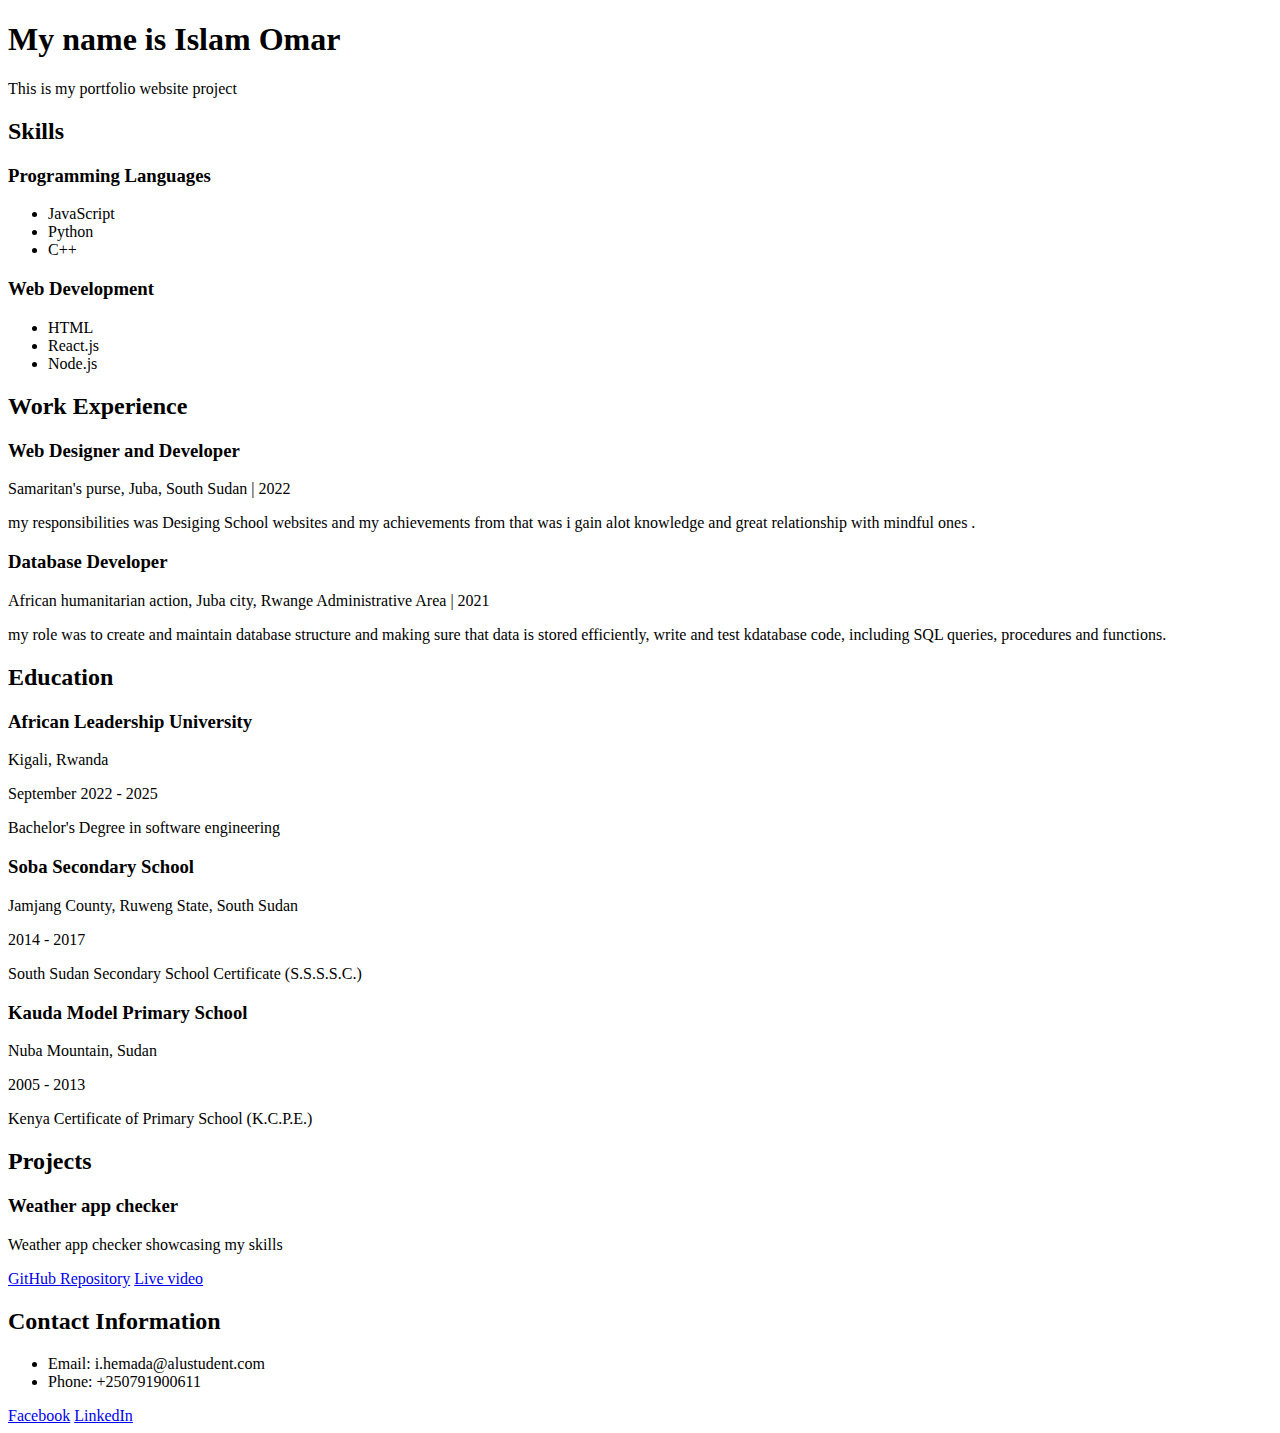
==== index.html @ 02a3b44a "my files" ====
<!DOCTYPE html>
<html>

<head>
    <title>Education details</title>
</head>

<body>
    <header>
        <h1>My name is Islam Omar</h1>
        <p>This is my portfolio website project</p>
    </header>
    <section id="skills">
        <h2>Skills</h2>

        <div class="skill-category">
            <h3>Programming Languages</h3>
            <ul>
                <li>JavaScript</li>
                <li>Python</li>
                <li>C++</li>
            </ul>
        </div>

        <div class="skill-category">
            <h3>Web Development</h3>
            <ul>
                <li>HTML</li>
                <li>React.js</li>
                <li>Node.js</li>
            </ul>
        </div>
    </section>
    <section id="experience">
        <h2>Work Experience</h2>

        <div class="experience-entry">
            <h3>Web Designer and Developer</h3>
            <p>Samaritan's purse, Juba, South Sudan | 2022</p>
            <p>my responsibilities was Desiging School websites and my achievements from that was i gain alot knowledge and great relationship with mindful ones .</p>
        </div>

        <div class="experience-entry">
            <h3>Database Developer</h3>
            <p>African humanitarian action, Juba city, Rwange Administrative Area | 2021</p>
            <p>my role was to create and maintain database structure and making sure that data is stored efficiently,  write and test kdatabase code, including SQL queries, procedures and functions.</p>
        </div>
    </section>
    <section id="education">
        <h2>Education</h2>

        <div class="education-entry">
            <h3>African Leadership University</h3>
            <p>Kigali, Rwanda</p>
            <p>September 2022 - 2025</p>
            <p>Bachelor's Degree in software engineering</p>
        </div>

        <div class="education-entry">
            <h3>Soba Secondary School</h3>
            <p>Jamjang County, Ruweng State, South Sudan</p>
            <p>2014 - 2017</p>
            <p>South Sudan Secondary School Certificate (S.S.S.S.C.)</p>
        </div>

        <div class="education-entry">
            <h3>Kauda Model Primary School</h3>
            <p>Nuba Mountain, Sudan</p>
            <p>2005 - 2013</p>
            <p>Kenya Certificate of Primary School (K.C.P.E.)</p>
        </div>
    </section>
    <section id="projects">
        <h2>Projects</h2>

        <div class="project-entry">
            <h3>Weather app checker</h3>
            <p>Weather app checker showcasing my skills</p>
            <p>
                <a href="https://github.com/Islam-19984/Islam-temperater_app_checker">GitHub Repository</a>
                <a href="https://drive.google.com/drive/my-drive">Live video</a>
            </p>
        </div>
    </section>
    <section id="contact">
        <h2>Contact Information</h2>

        <ul>
            <li>Email: i.hemada@alustudent.com</li>
            <li>Phone: +250791900611</li>
        </ul>
    
        <div class=" social-links">
                    <a href="https://www.facebook.com/profile.php?id=100084134796501&mibextid=ZbWKwL">Facebook</a>
                    <a href="https://www.linkedin.com/in/islam-omar-hemada-a93214251/">LinkedIn</a>
                    </div>
    </section>

    </section>
</body>

</html>
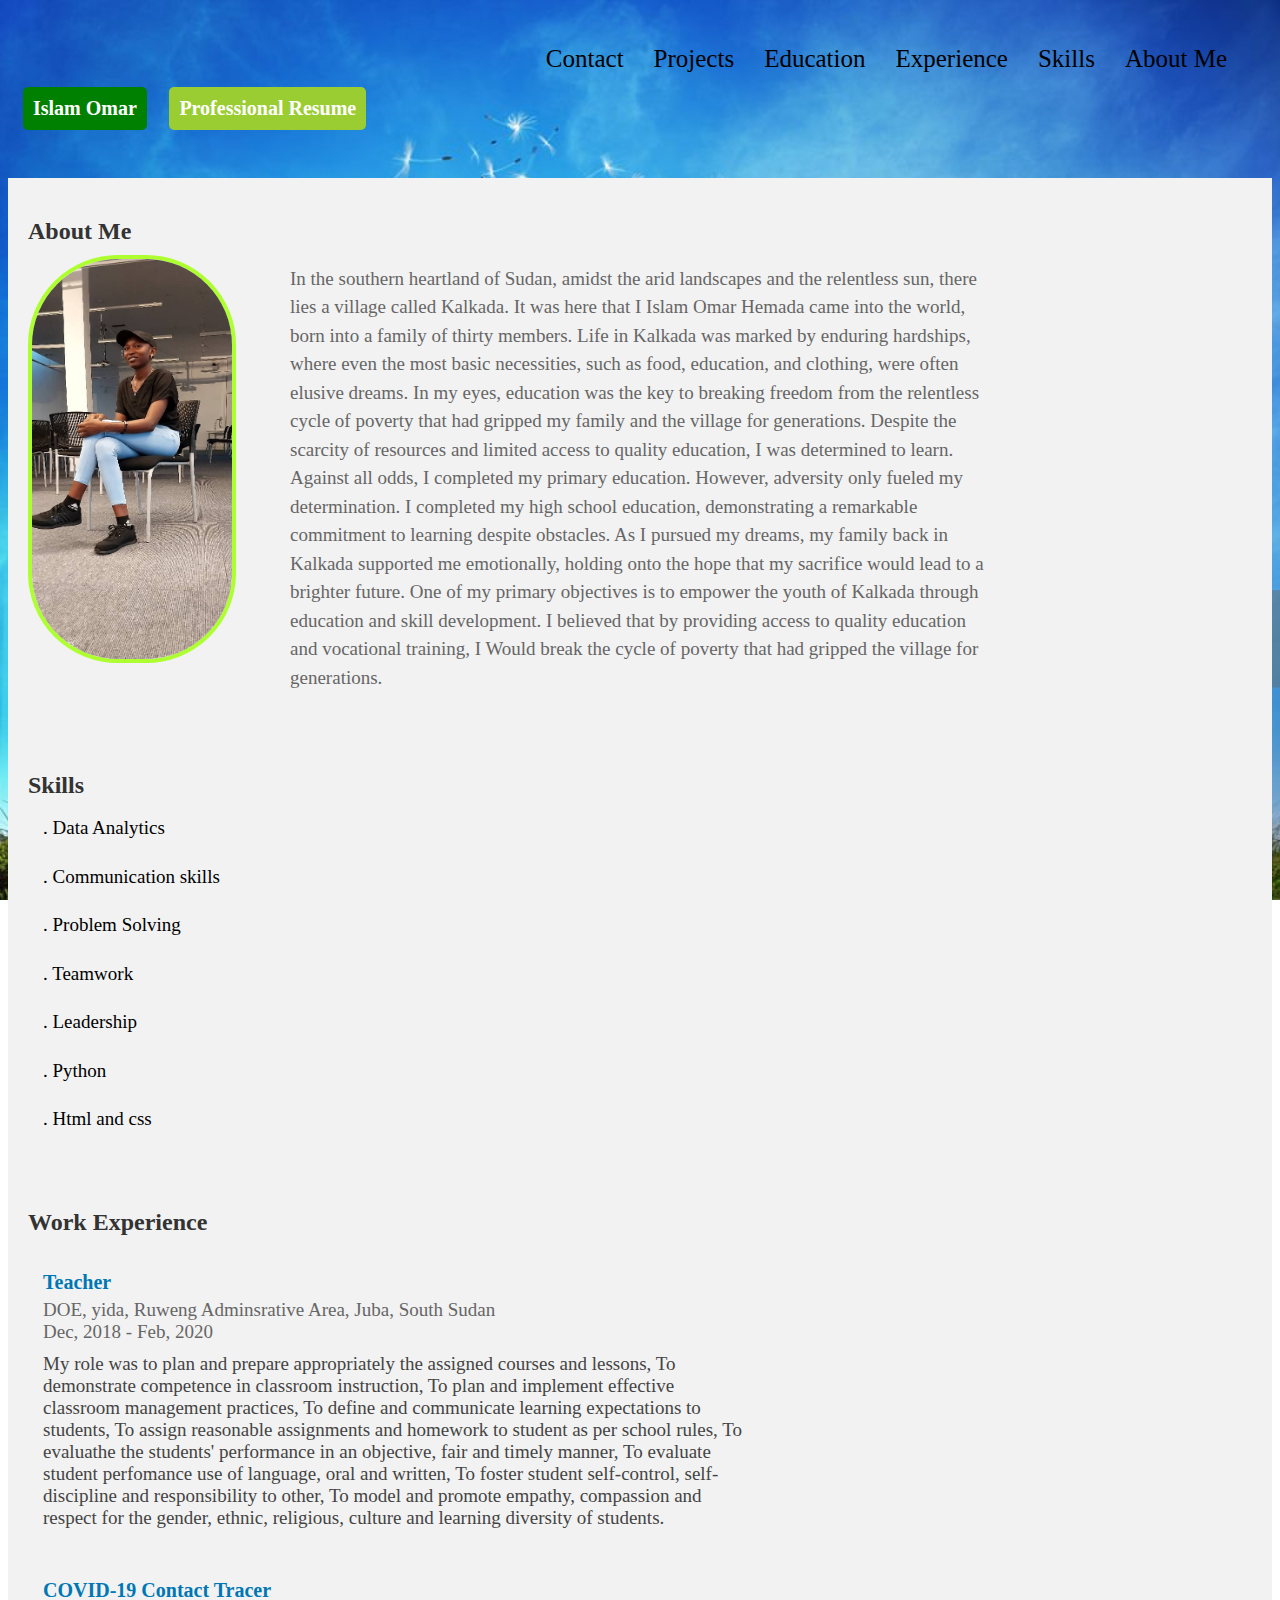
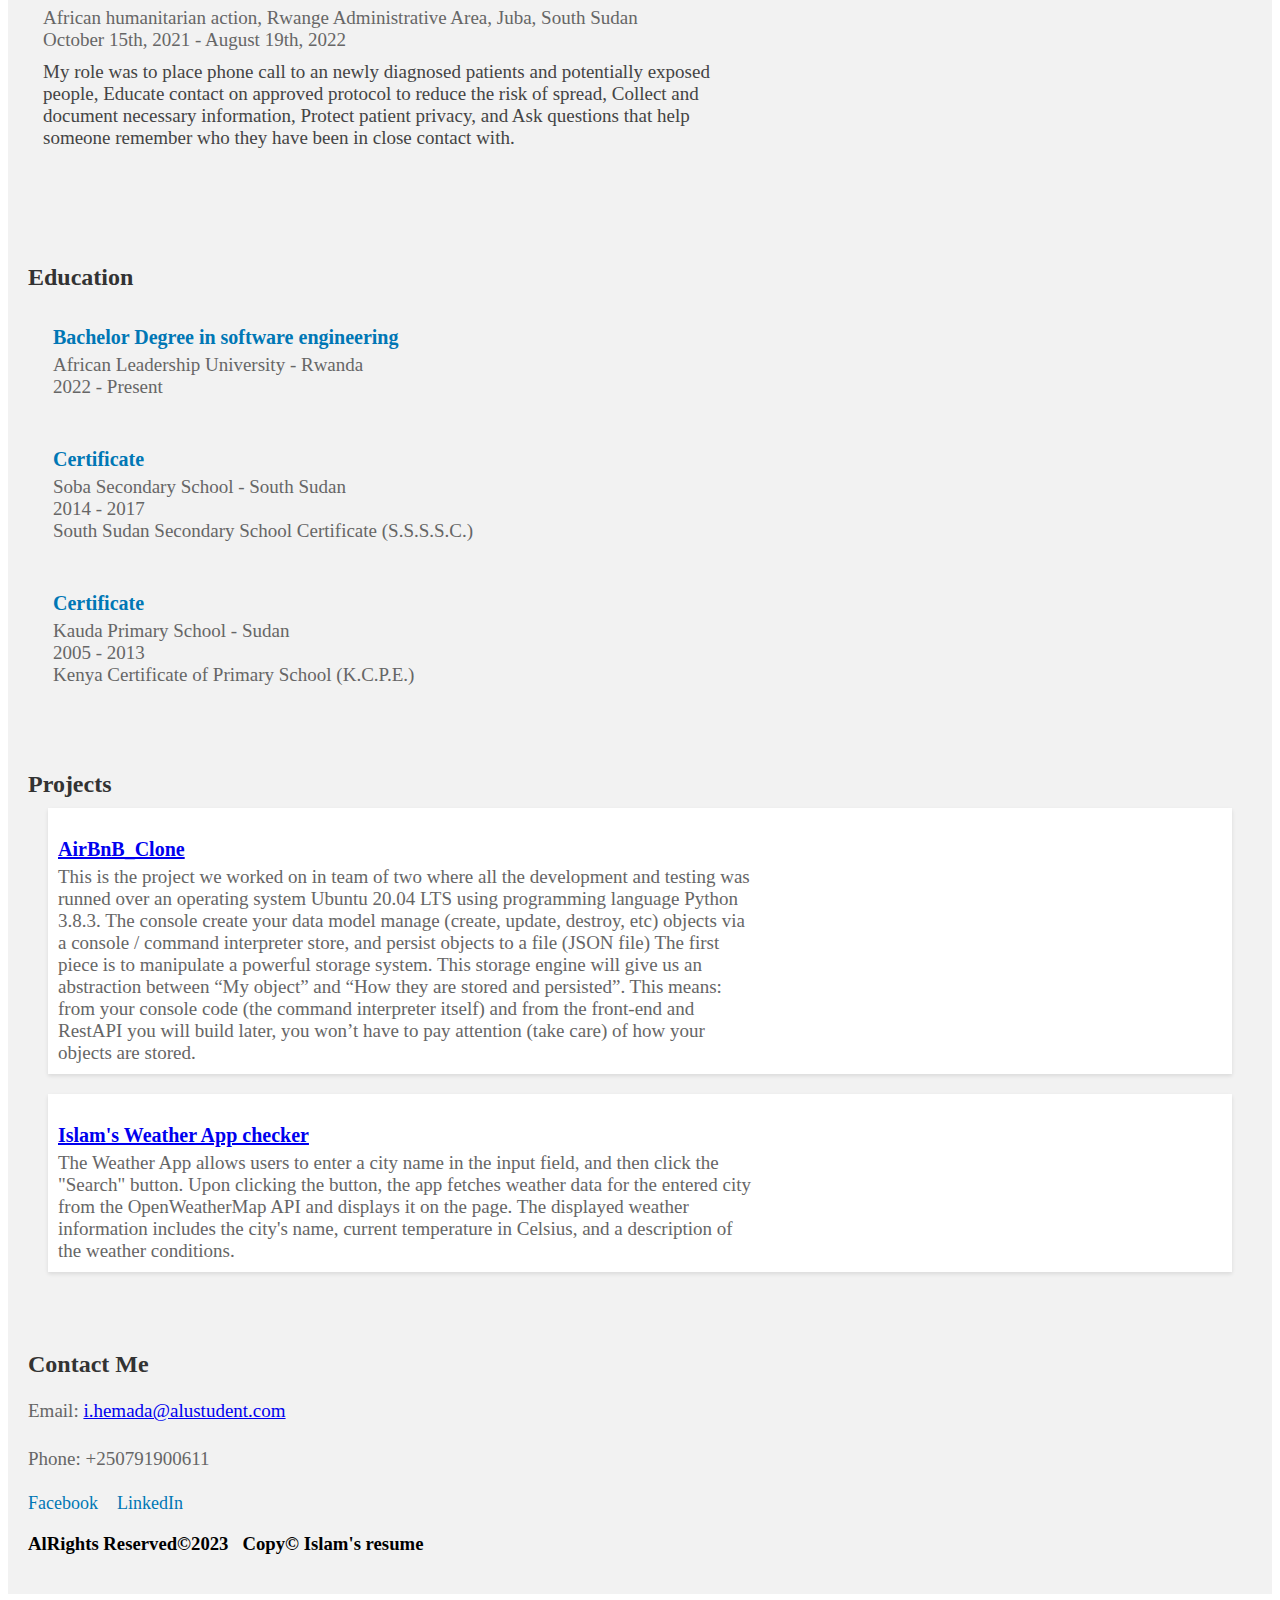
==== commit a9ee01aa: "my resume" ====
--- a/index.html
+++ b/index.html
@@ -1,102 +1,187 @@
 <!DOCTYPE html>
-<html>
+<html lang="en">
 
 <head>
-    <title>Education details</title>
+    <meta charset="UTF-8">
+    <meta name="viewport" content="width=device-width, initial-scale=1.0">
+    <title>Islam's Resume</title>
+    <link rel="stylesheet" href="styles.css">
 </head>
 
 <body>
     <header>
-        <h1>My name is Islam Omar</h1>
-        <p>This is my portfolio website project</p>
+
+        <nav>
+            <ul>
+                <li><a href="#about Me">About Me</a></li>
+                <li><a href="#skills">Skills</a></li>
+                <li><a href="#experience">Experience</a></li>
+                <li><a href="#education">Education</a></li>
+                <li><a href="#projects">Projects</a></li>
+                <li><a href="#contact">Contact</a></li>
+            </ul>
+        </nav>
+        <h1>
+            <span class="name-box">Islam Omar</span>
+            <span class="title-box">Professional Resume</span>
+        </h1>
+
     </header>
-    <section id="skills">
-        <h2>Skills</h2>
 
-        <div class="skill-category">
-            <h3>Programming Languages</h3>
+    <main>
+        <section id="about">
+            <h2>About Me</h2>
+            <img src="alex.mom.jpg" alt="Islam">
+            <p class="short-line">In the southern heartland of Sudan,
+                amidst the arid landscapes and the relentless sun,
+                there lies a village called Kalkada. It was here that
+                I Islam Omar Hemada came into the world, born into a family of
+                thirty members. Life in Kalkada was marked by enduring hardships,
+                where even the most basic necessities, such as food, education,
+                and clothing, were often elusive dreams.
+                In my eyes, education was the key to breaking freedom from the
+                relentless cycle of poverty that had gripped my family and the
+                village for generations. Despite the scarcity of resources and
+                limited access to quality education, I was determined to learn.
+                Against all odds, I completed my primary education.
+                However, adversity only fueled my determination. I completed my
+                high school education, demonstrating a remarkable commitment to
+                learning despite obstacles. As I pursued my dreams, my family back
+                in Kalkada supported me emotionally, holding onto the hope that my
+                sacrifice would lead to a brighter future.
+
+                One of my primary objectives is to empower the youth of Kalkada
+                through education and skill development. I believed that by
+                providing access to quality education and vocational training,
+                I Would break the cycle of poverty that had gripped the village
+                for generations.
+            </p>
+        </section>
+
+        <section id="skills">
+            <h2>Skills</h2>
             <ul>
-                <li>JavaScript</li>
-                <li>Python</li>
-                <li>C++</li>
+                <li>. Data Analytics</li>
+                <li>. Communication skills</li>
+                <li>. Problem Solving</li>
+                <li>. Teamwork</li>
+                <li>. Leadership</li>
+                <li>. Python</li>
+                <li>. Html and css</li>
             </ul>
+        </section>
+
+        <section id="experience">
+            <h2>Work Experience</h2>
+            <ul>
+                <li>
+                    <h3>Teacher</h3>
+                    <p>DOE, yida, Ruweng Adminsrative Area, Juba, South Sudan</p>
+                    <p>Dec, 2018 - Feb, 2020</p>
+                    <p class="short-line">
+                        My role was to plan and prepare appropriately the assigned courses and lessons,
+                        To demonstrate competence in classroom instruction,
+                        To plan and implement effective classroom management practices,
+                        To define and communicate learning expectations to students,
+                        To assign reasonable assignments and homework to student as per school rules,
+                        To evaluathe the students' performance in an objective, fair and timely manner,
+                        To evaluate student perfomance use of language, oral and written,
+                        To foster student self-control, self-discipline and responsibility to other,
+                        To model and promote empathy, compassion and respect for the gender, ethnic,
+                        religious, culture and learning diversity of students.</p>
+                </li>
+                <li>
+                    <h3>COVID-19 Contact Tracer</h3>
+                    <p>African humanitarian action, Rwange Administrative Area, Juba, South Sudan</p>
+                    <p>October 15th, 2021 - August 19th, 2022</p>
+                    <p class="short-line">
+                        My role was to place phone call to an newly diagnosed patients and potentially exposed people,
+                        Educate contact on approved protocol to reduce the risk of spread,
+                        Collect and document necessary information, Protect patient privacy, and
+                        Ask questions that help someone remember who they have been in close contact with.</p>
+                </li>
+                <li>
+            </ul>
+        </section>
+
+        <section id="education">
+            <h2>Education</h2>
+            <ul class="education-list">
+                <li>
+                    <h3>Bachelor Degree in software engineering</h3>
+                    <p>African Leadership University - Rwanda</p>
+                    <p>2022 - Present</p>
+                </li>
+                <li>
+                    <h3>Certificate</h3>
+                    <p>Soba Secondary School - South Sudan</p>
+                    <p>2014 - 2017</p>
+                    <p>South Sudan Secondary School Certificate (S.S.S.S.C.)</p>
+                </li>
+                <li>
+                    <h3>Certificate</h3>
+                    <p>Kauda Primary School - Sudan</p>
+                    <p>2005 - 2013</p>
+                    <p>Kenya Certificate of Primary School (K.C.P.E.)</p>
+                </li>
+            </ul>
+        </section>
+
+
+        <section id="projects">
+            <h2>Projects</h2>
+            <ul class="project-list">
+                <li>
+                    <h3><a href="https://github.com/Islam-19984/alu-AirBnB_clone" target="_blank">AirBnB_Clone</a></h3>
+                    <p class="short-line">This is the project we worked on in team of two where all the development
+                        and testing was runned over an operating system
+                        Ubuntu 20.04 LTS using programming language Python 3.8.3.
+                        The console create your data model manage (create, update, destroy, etc) objects via a console /
+                        command interpreter store,
+                        and persist objects to a file (JSON file) The first piece is to manipulate a powerful storage
+                        system.
+                        This storage engine will give us an abstraction between “My object” and “How they are stored and
+                        persisted”.
+                        This means: from your console code (the command interpreter itself) and from the front-end and
+                        RestAPI you will build later,
+                        you won’t have to pay attention (take care) of how your objects are stored.
+                    </p>
+                </li>
+                <li>
+                    <h3><a href="https://github.com/Islam-19984/Islam-temperater_app_checker" target="_blank">Islam's
+                            Weather App checker</a></h3>
+                    <p class="short-line">The Weather App allows users to enter a city name in the input field,
+                        and then click the "Search" button. Upon clicking the button,
+                        the app fetches weather data for the entered city from the OpenWeatherMap API and displays it on
+                        the page.
+                        The displayed weather information includes the city's name, current temperature in Celsius,
+                        and a description of the weather conditions.
+
+                    </p>
+                </li>
+            </ul>
+        </section>
+
+    </main>
+
+    <footer id="contact">
+        <h2>Contact Me</h2>
+        <p>Email: <a href="mailto:i.hemada@alustudent.com">i.hemada@alustudent.com</a></p>
+        <p>Phone: +250791900611</p>
+
+        <!-- Social Media Links -->
+        <div class="social-media">
+            <a href="https://www.facebook.com/profile.php?id=100084134796501&mibextid=ZbWKwL"
+                target="_blank">Facebook</a>
+            <a href="https://www.linkedin.com/in/islam-omar-hemada-a93214251/" target="_blank">LinkedIn</a>
+            <!-- Add more social media links as needed -->
         </div>
+        <h3>AlRights Reserved&copy;2023 &nbsp; Copy&copy; <a>Islam's resume</a> </h3>
+    </footer>
 
-        <div class="skill-category">
-            <h3>Web Development</h3>
-            <ul>
-                <li>HTML</li>
-                <li>React.js</li>
-                <li>Node.js</li>
-            </ul>
-        </div>
-    </section>
-    <section id="experience">
-        <h2>Work Experience</h2>
 
-        <div class="experience-entry">
-            <h3>Web Designer and Developer</h3>
-            <p>Samaritan's purse, Juba, South Sudan | 2022</p>
-            <p>my responsibilities was Desiging School websites and my achievements from that was i gain alot knowledge and great relationship with mindful ones .</p>
-        </div>
+    <script src="script.js"></script>
 
-        <div class="experience-entry">
-            <h3>Database Developer</h3>
-            <p>African humanitarian action, Juba city, Rwange Administrative Area | 2021</p>
-            <p>my role was to create and maintain database structure and making sure that data is stored efficiently,  write and test kdatabase code, including SQL queries, procedures and functions.</p>
-        </div>
-    </section>
-    <section id="education">
-        <h2>Education</h2>
-
-        <div class="education-entry">
-            <h3>African Leadership University</h3>
-            <p>Kigali, Rwanda</p>
-            <p>September 2022 - 2025</p>
-            <p>Bachelor's Degree in software engineering</p>
-        </div>
-
-        <div class="education-entry">
-            <h3>Soba Secondary School</h3>
-            <p>Jamjang County, Ruweng State, South Sudan</p>
-            <p>2014 - 2017</p>
-            <p>South Sudan Secondary School Certificate (S.S.S.S.C.)</p>
-        </div>
-
-        <div class="education-entry">
-            <h3>Kauda Model Primary School</h3>
-            <p>Nuba Mountain, Sudan</p>
-            <p>2005 - 2013</p>
-            <p>Kenya Certificate of Primary School (K.C.P.E.)</p>
-        </div>
-    </section>
-    <section id="projects">
-        <h2>Projects</h2>
-
-        <div class="project-entry">
-            <h3>Weather app checker</h3>
-            <p>Weather app checker showcasing my skills</p>
-            <p>
-                <a href="https://github.com/Islam-19984/Islam-temperater_app_checker">GitHub Repository</a>
-                <a href="https://drive.google.com/drive/my-drive">Live video</a>
-            </p>
-        </div>
-    </section>
-    <section id="contact">
-        <h2>Contact Information</h2>
-
-        <ul>
-            <li>Email: i.hemada@alustudent.com</li>
-            <li>Phone: +250791900611</li>
-        </ul>
-    
-        <div class=" social-links">
-                    <a href="https://www.facebook.com/profile.php?id=100084134796501&mibextid=ZbWKwL">Facebook</a>
-                    <a href="https://www.linkedin.com/in/islam-omar-hemada-a93214251/">LinkedIn</a>
-                    </div>
-    </section>
-
-    </section>
 </body>
 
 </html>--- a/styles.css
+++ b/styles.css
@@ -0,0 +1,313 @@
+/* Style for the background image */
+body {
+    background-image: url('my flower 🌸.jpg'); /* Replace with the actual image path or URL */
+    background-size: cover; /* Adjust the image size to cover the entire viewport */
+    background-attachment: fixed; /* Fix the background in place as the page scrolls */
+}
+
+/* Style for the header section */
+/* Style for the header list */
+header, ul, li {
+    list-style: none;
+    padding: 5px;
+    margin: 10px;
+    margin-top: 10px;
+    margin-bottom: 10px;
+    font-size: 25px;
+    color: black;
+}
+
+/* Style for the list items */
+header ul li {
+    display: flex; /* Display items horizontally */
+    margin-right: 10px; /* Add space between items */
+    float: right; /* Align items to the right */
+}
+
+/* Style for the links */
+header ul li {
+    text-emphasis-color: black;
+    text-decoration: none;
+    color: black; /* Change the color to your preference */
+}
+header ul li a {
+    text-emphasis-color: black;
+    text-decoration: none;
+    color: black; /* Change the color to your preference */
+}
+
+/* Additional style for the links on hover, if desired */
+header ul li a:hover {
+    color: yellow; /* Change the color on hover to your preference */
+}
+
+/* Style for the name box */
+.name-box {
+    font-size: 20px;
+    display: inline-block;
+    padding: 10px;
+    background-color: green; /* Background color for the box */
+    color: #fff; /* Text color inside the box */
+    margin-right: 10px; /* Add spacing between the name and title boxes */
+    border-radius: 5px; /* Add rounded corners to the box */
+}
+
+/* Style for the title box */
+.title-box {
+    font-size: 20px;
+    display: inline-block;
+    padding: 10px;
+    background-color: yellowgreen; /* Background color for the box */
+    color: #fff; /* Text color inside the box */
+    border-radius: 5px; /* Add rounded corners to the box */
+}
+
+
+/* Style for the 'About Me' section */
+/* Style for the image */
+#about img {
+    width: 200px; /* Set the width of the image */
+    height: 400px; /* Automatically adjust the height to maintain the aspect ratio */
+    border: 4px solid greenyellow; /* Add a border around the image */
+    border-radius: 90px; /* Create a circular image (for a square image) */
+    margin-right: 20px; /* Add spacing to the right of the image */
+    position: relative;
+    float: left;
+}
+
+#about {
+    background-color: #f2f2f2; 
+    padding: 20px; 
+}
+
+/* Style for the section heading */
+#about h2 {
+    font-size: 24px; 
+    color: #333; 
+    margin-bottom: 10px; 
+}
+
+/* Style for the paragraph text */
+#about p {
+    font-size: 19px; 
+    color: #666; 
+    line-height: 1.5; 
+}
+
+/* Style for the 'Skills' section */
+#skills {
+    background-color: #f2f2f2;
+    padding: 20px;
+}
+
+/* Style for the section heading */
+#skills h2 {
+    font-size: 24px;
+    color: #333;
+    margin-bottom: 10px;
+}
+
+/* Style for the skills list */
+#skills ul {
+    list-style: none;
+    padding: 0;
+    margin: 0;
+}
+
+/* Style for individual skills items */
+#skills li {
+    font-size: 19px;
+    color: black;
+    line-height: 1.5;
+    margin-bottom: 10px;
+}
+
+/* Style for skills items on hover */
+#skills li:hover {
+    text-decoration: underline;
+    cursor: pointer;
+}
+
+/* Adjust the color on hover, if desired */
+#skills li:hover {
+    color: #555;
+}
+
+/* Style for the 'Work Experience' section */
+#experience {
+    background-color: #f2f2f2;
+    padding: 20px;
+}
+
+/* Style for the section heading */
+#experience h2 {
+    font-size: 24px;
+    color: #333;
+    margin-bottom: 10px;
+}
+
+/* Style for the experience list */
+#experience ul {
+    list-style: none;
+    padding: 0;
+    margin: 0;
+}
+
+/* Style for individual experience items */
+#experience li {
+    margin-bottom: 20px;
+}
+
+/* Style for job titles (e.g., Data Collector) */
+#experience li h3 {
+    font-size: 20px;
+    color: #0077b5;
+    margin-bottom: 5px;
+}
+
+/* Style for company names and dates */
+#experience li p {
+    font-size: 19px;
+    color: #666;
+    margin: 0;
+}
+
+/* Style for job descriptions */
+#experience li p:last-child {
+    font-size: 19px;
+    color: #444;
+    margin-top: 10px;
+}
+
+
+/* Style for the 'Education' section */
+#education {
+    background-color: #f2f2f2;
+    padding: 20px;
+}
+
+/* Style for the section heading */
+#education h2 {
+    font-size: 24px;
+    color: #333;
+    margin-bottom: 10px;
+}
+
+/* Style for the education list */
+.education-list {
+    list-style: none;
+    padding: 0;
+}
+
+/* Style for individual education items */
+.education-list li {
+    margin-bottom: 20px;
+}
+
+/* Style for degree titles (e.g., University Education) */
+.education-list li h3 {
+    font-size: 20px;
+    color: #0077b5;
+    margin-bottom: 5px;
+}
+
+/* Style for school/university names and dates */
+.education-list li p {
+    font-size: 19px;
+    color: #666;
+    margin: 0;
+}
+
+/* Style for the 'Projects' section */
+#projects {
+    background-color: #f2f2f2;
+    padding: 20px;
+}
+
+/* Style for the section heading */
+#projects h2 {
+    font-size: 24px;
+    color: #333;
+    margin-bottom: 10px;
+}
+
+/* Style for the project list */
+.project-list {
+    list-style: none;
+    padding: 0;
+}
+
+/* Style for individual project items */
+.project-list li {
+    margin-bottom: 20px;
+    padding: 10px;
+    background-color: #fff;
+    box-shadow: 0 2px 4px rgba(0, 0, 0, 0.1);
+}
+
+/* Style for project names and links */
+.project-list li h3 {
+    font-size: 20px;
+    color: #0077b5; /* Link color */
+    margin-bottom: 5px;
+}
+
+/* Style for project descriptions */
+.project-list li p {
+    font-size: 19px;
+    color: #666;
+    margin: 0;
+}
+
+
+
+/* Style for the 'Contact Me' section */
+#contact {
+    background-color: #f2f2f2;
+    padding: 20px;
+}
+
+/* Style for the section heading */
+#contact h2 {
+    font-size: 24px;
+    color: #333;
+    margin-bottom: 10px;
+}
+
+/* Style for the contact information */
+#contact p {
+    font-size: 19px;
+    color: #666;
+    line-height: 1.5;
+}
+
+/* Style for the social media links */
+.social-media {
+    margin-top: 20px;
+}
+
+.social-media a {
+    display: inline-block;
+    text-decoration: none;
+    margin-right: 15px;
+    color: #0077b5; /* LinkedIn blue color */
+    font-size: 18px;
+}
+
+.social-media a:hover {
+    color: #555; /* Change color on hover */
+}
+
+
+/* Style for the footer text */
+.footer-text h3 {
+    text-align: center; /* Center-align the text */
+    font-size: 5px;
+    color: greenyellow; /* Text color for the footer */
+    margin: 0; /* Add margin space top and bottom */
+}
+
+.short-line {
+    max-width: 700px; /* Adjust this value to control the maximum width */
+    margin: 20px auto; /* Centers the paragraphs on the page */
+}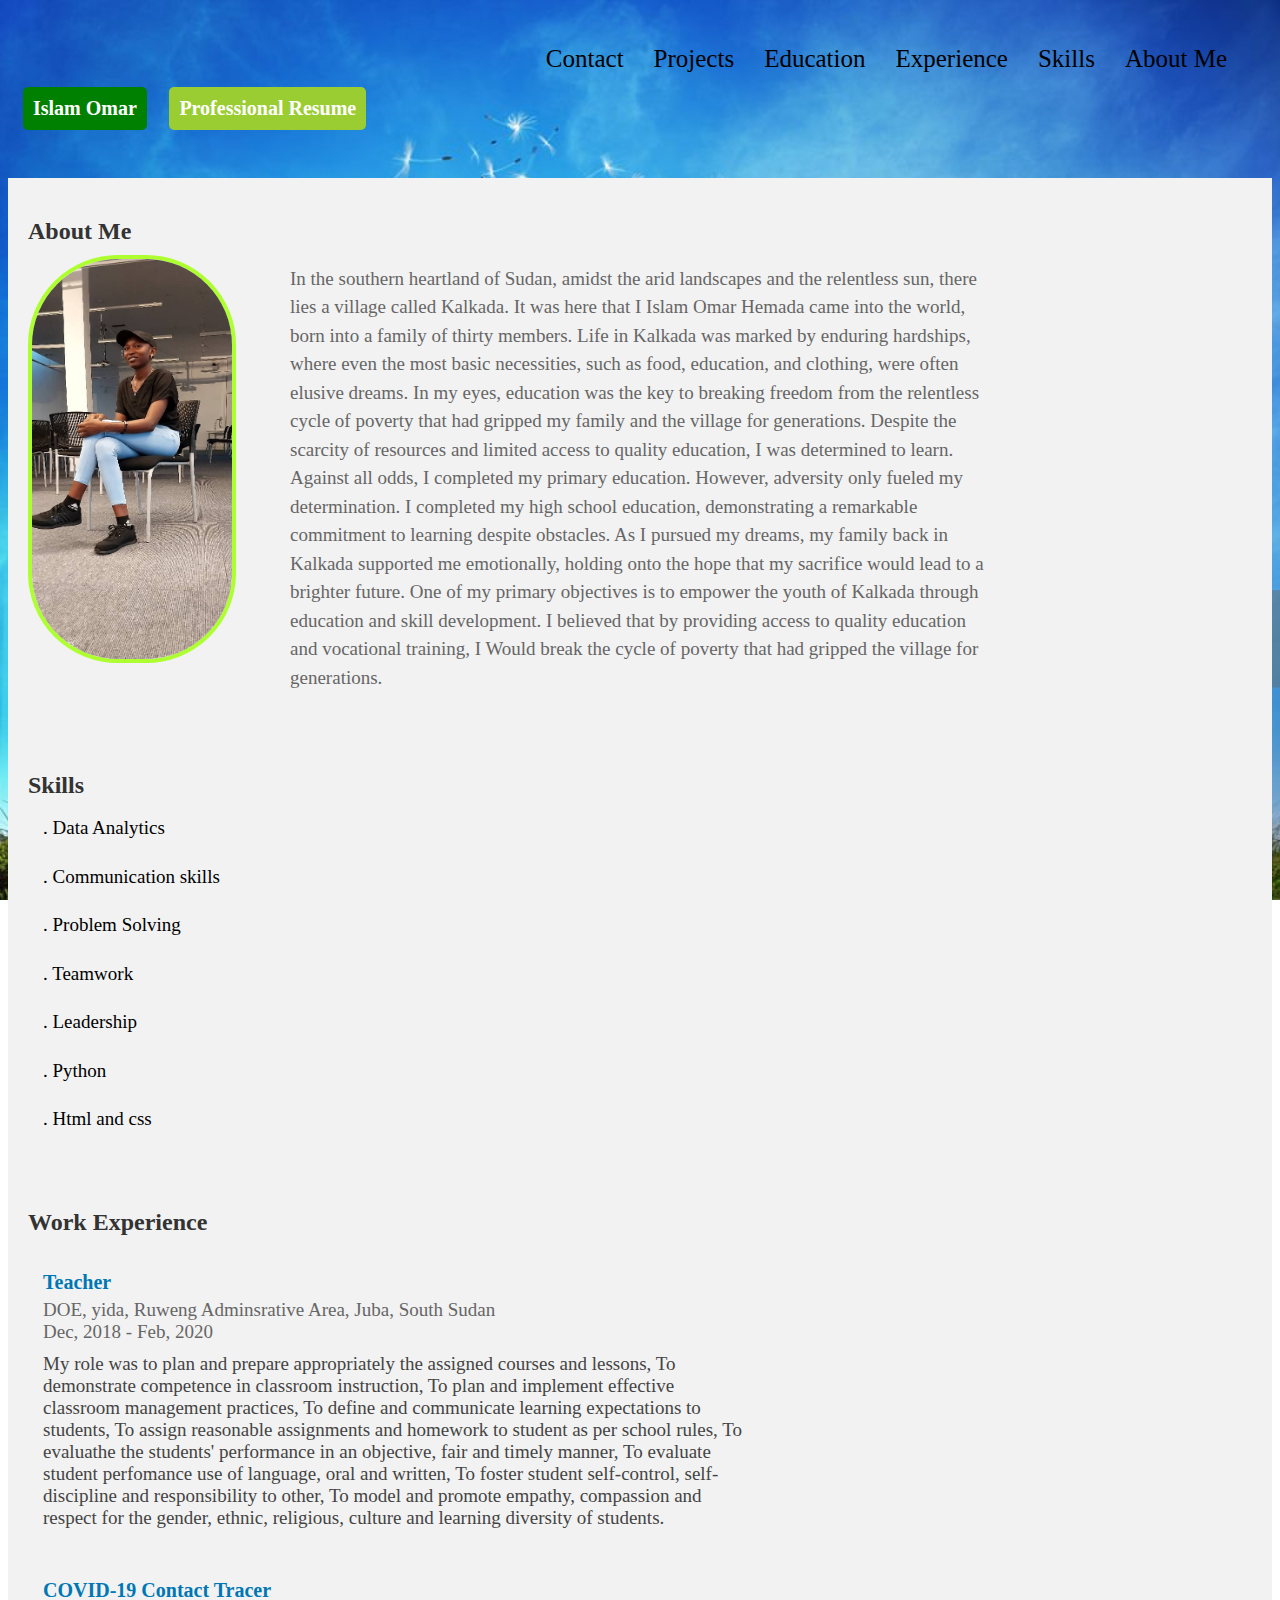
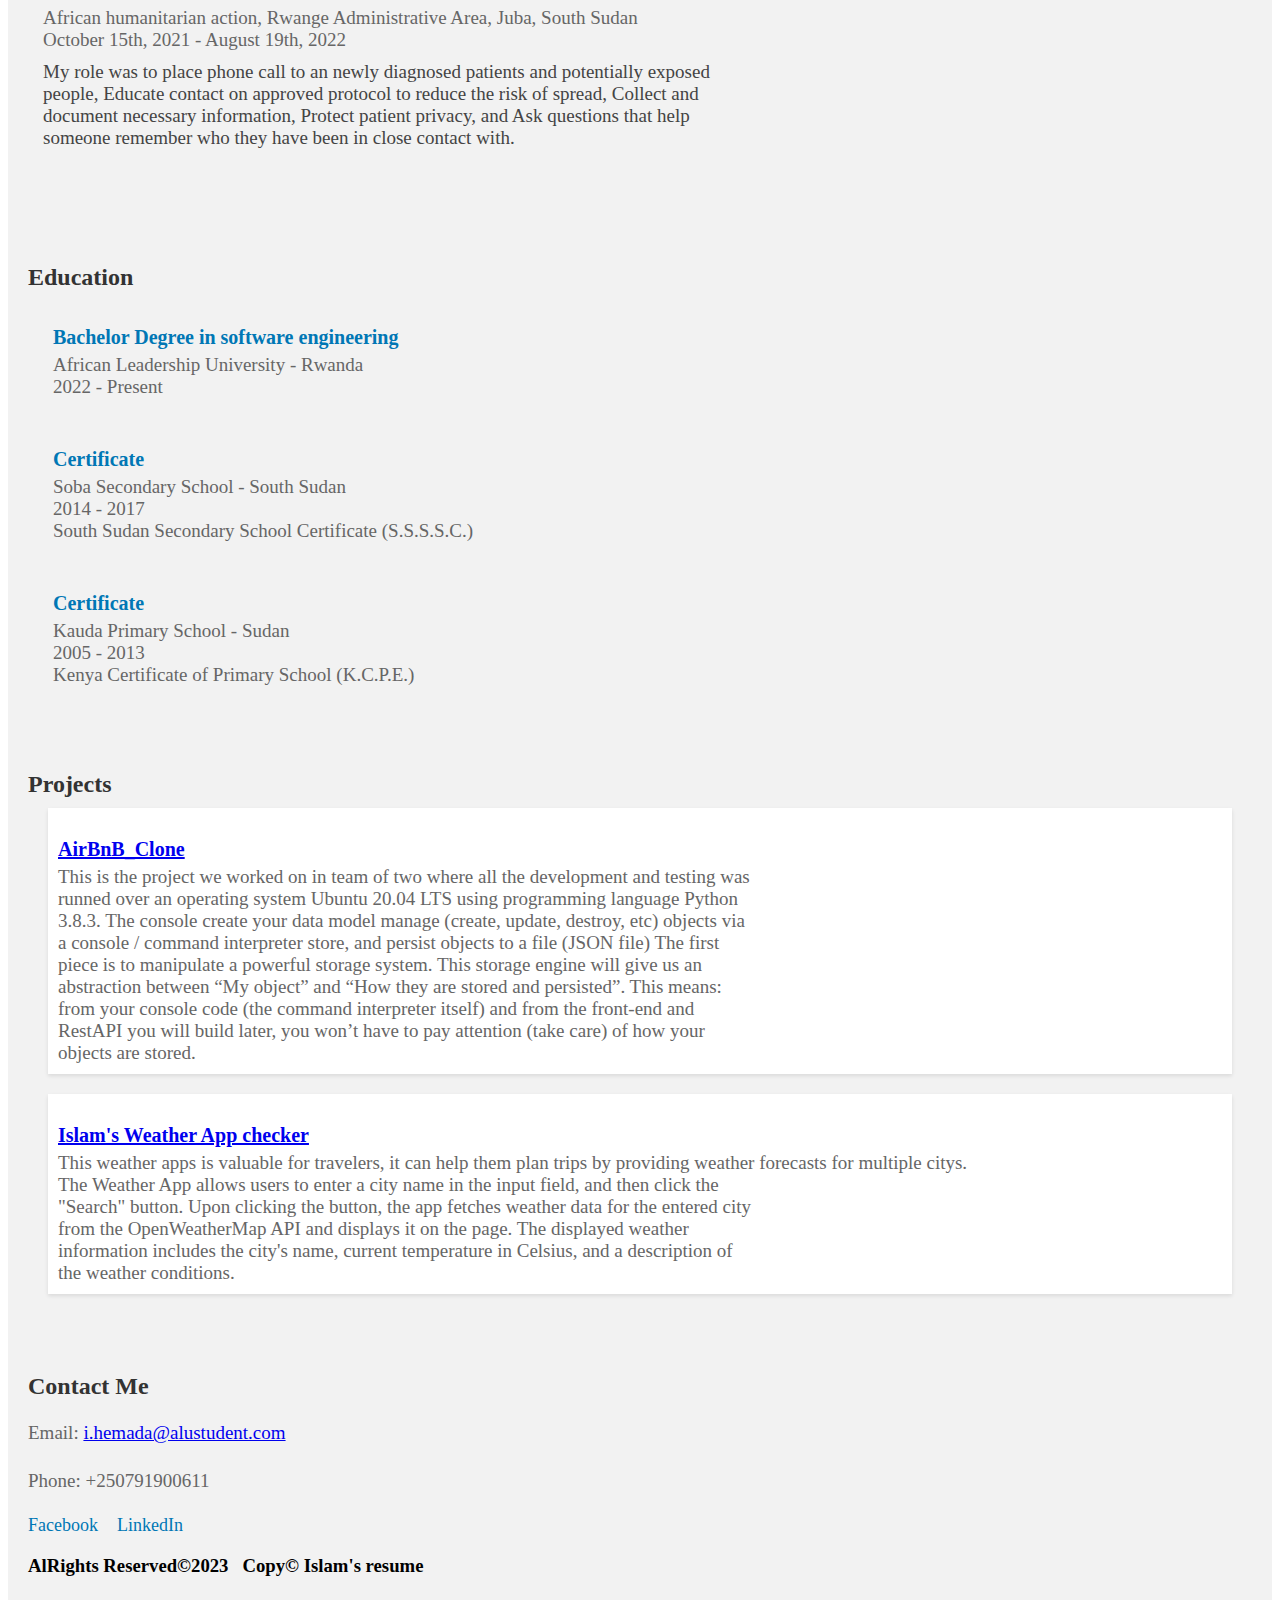
==== commit a891b53c: "resume" ====
--- a/index.html
+++ b/index.html
@@ -148,8 +148,9 @@
                     </p>
                 </li>
                 <li>
-                    <h3><a href="https://github.com/Islam-19984/Islam-temperater_app_checker" target="_blank">Islam's
+                    <h3><a href="islam's app.html" target="_blank">Islam's
                             Weather App checker</a></h3>
+                    <p>This weather apps is valuable for travelers, it can help them plan trips by providing weather forecasts for multiple citys. </p>
                     <p class="short-line">The Weather App allows users to enter a city name in the input field,
                         and then click the "Search" button. Upon clicking the button,
                         the app fetches weather data for the entered city from the OpenWeatherMap API and displays it on
